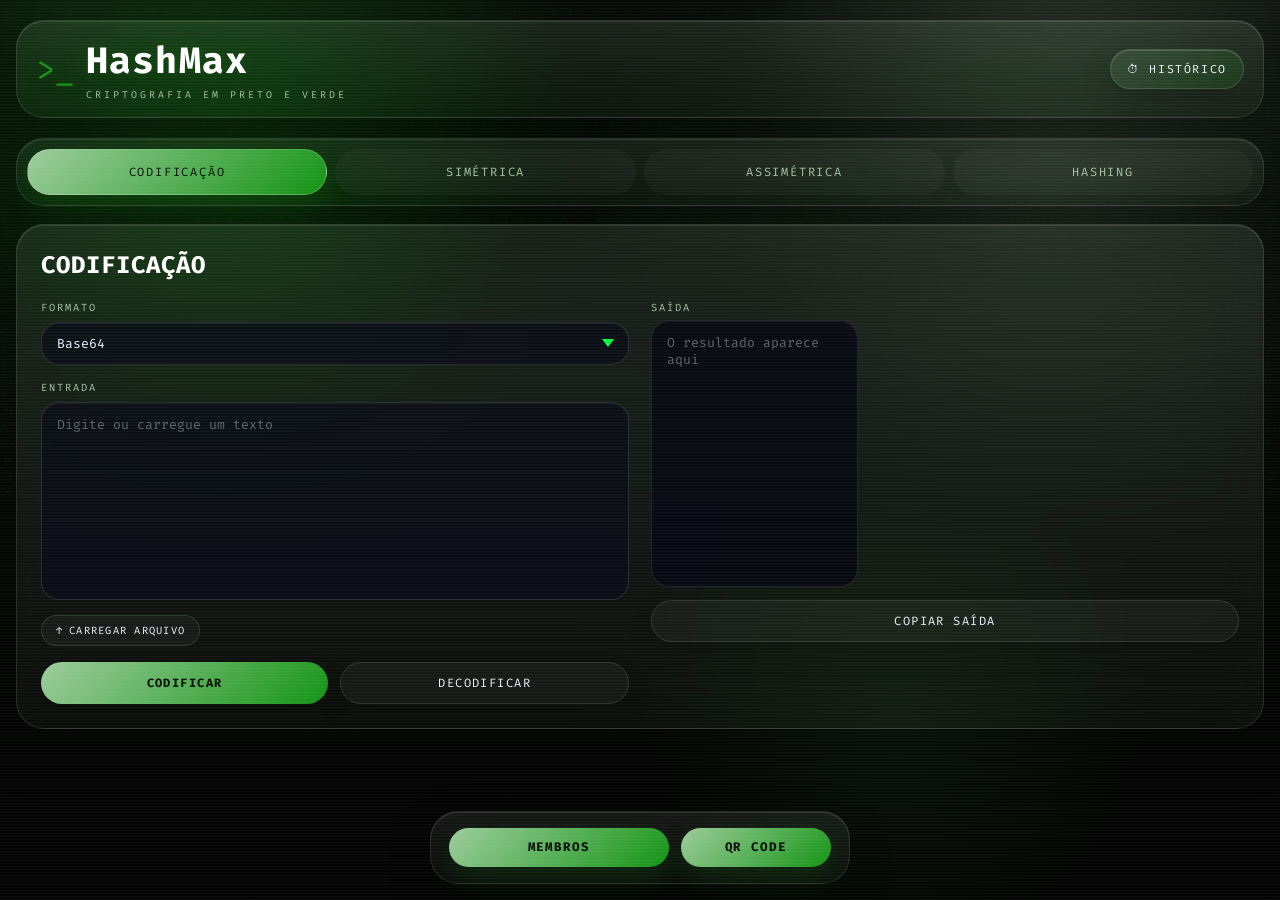
==== index.html @ e7ed5141 "Add index.html for GitHub Pages" ====
<!DOCTYPE html>
<html lang="pt-BR">
<head>
<meta charset="UTF-8">
<meta name="viewport" content="width=device-width, initial-scale=1.0">
<title>HashMax — Sistema de Criptografia</title>
<link rel="preconnect" href="https://fonts.googleapis.com">
<link href="https://fonts.googleapis.com/css2?family=Fira+Code:wght@300;400;500;600;700&family=Share+Tech+Mono&display=swap" rel="stylesheet">
<link rel="stylesheet" href="style.css">
<script src="https://cdnjs.cloudflare.com/ajax/libs/crypto-js/4.2.0/crypto-js.min.js"></script>
<script src="https://cdnjs.cloudflare.com/ajax/libs/jsencrypt/3.3.2/jsencrypt.min.js"></script>
<link rel="shortcut icon" href="/public/favicon_io/favicon.ico" type="image/x-icon">
</head>
<body>

<canvas id="matrix-bg"></canvas>

<div id="app">
  <!-- Header -->
  <header>
    <div class="logo">
      <span class="logo-icon">&gt;_</span>
      <div>
        <h1>Hash<span>Max</span></h1>
        <div class="tagline">CRIPTOGRAFIA EM PRETO E VERDE</div>
      </div>
    </div>
    <button class="history-btn" onclick="openHistory()">
      ⏱ HISTÓRICO
    </button>
  </header>

  <!-- Tabs -->
  <div class="tabs">
    <button class="tab active" onclick="switchTab('encoding',this)">Codificação</button>
    <button class="tab" onclick="switchTab('symmetric',this)">Simétrica</button>
    <button class="tab" onclick="switchTab('asymmetric',this)">Assimétrica</button>
    <button class="tab" onclick="switchTab('hash',this)">Hashing</button>
  </div>

  <!-- ENCODING -->
  <div id="panel-encoding" class="panel active">
    <div class="panel-title">CODIFICAÇÃO</div>
    <div class="grid-2">
      <div>
        <div class="field">
          <label class="lbl">Formato</label>
          <select id="enc-algo">
            <option value="base64">Base64</option>
            <option value="hex">Hex</option>
            <option value="binary">Binário</option>
            <option value="url">URL</option>
            <option value="morse">Morse</option>
          </select>
        </div>
        <div class="field">
          <label class="lbl">Entrada</label>
          <textarea id="enc-input" rows="10" placeholder="Digite ou carregue um texto"></textarea>
          <div class="upload-area">
            <input type="file" id="enc-file" class="hidden-input" accept=".txt,.json,.xml,.csv" onchange="loadFile('enc-input','enc-file','enc-filename')">
            <button class="upload-btn" onclick="document.getElementById('enc-file').click()">
              ↑ <span id="enc-filename">Carregar arquivo</span>
            </button>
          </div>
        </div>
        <div class="btn-row">
          <button class="btn btn-primary" onclick="encode()">Codificar</button>
          <button class="btn btn-outline" onclick="decode()">Decodificar</button>
        </div>
      </div>
      <div>
        <div class="output-label">Saída</div>
        <textarea id="enc-output" class="out" rows="14" readonly placeholder="O resultado aparece aqui"></textarea>
        <div class="btn-row spaced-row">
          <button class="btn btn-outline" onclick="copyResult('enc-output')">Copiar saída</button>
        </div>
      </div>
    </div>
  </div>

  <!-- SYMMETRIC -->
  <div id="panel-symmetric" class="panel">
    <div class="panel-title">SIMÉTRICA</div>
    <div class="grid-2">
      <div>
        <div class="field">
          <label class="lbl">Algoritmo</label>
          <select id="sym-algo">
            <option value="AES">AES-256</option>
            <option value="AES128">AES-128</option>
            <option value="DES">DES</option>
            <option value="TripleDES">3DES</option>
            <option value="Rabbit">Rabbit</option>
            <option value="RC4">RC4</option>
          </select>
        </div>
        <div class="field">
          <label class="lbl">Entrada</label>
          <textarea id="sym-input" rows="8" placeholder="Digite ou carregue um texto"></textarea>
          <div class="upload-area">
            <input type="file" id="sym-file" class="hidden-input" accept=".txt,.json,.xml,.csv" onchange="loadFile('sym-input','sym-file','sym-filename')">
            <button class="upload-btn" onclick="document.getElementById('sym-file').click()">
              ↑ <span id="sym-filename">Carregar arquivo</span>
            </button>
          </div>
        </div>
        <div class="field">
          <label class="lbl">Chave</label>
          <div class="key-row">
            <input type="text" id="sym-key" placeholder="Digite ou gere uma chave">
            <button class="btn-icon" onclick="genSymKey()" title="Gerar chave aleatória">⚙</button>
          </div>
        </div>
        <div class="btn-row">
          <button class="btn btn-primary" onclick="symProcess(true)">Criptografar</button>
          <button class="btn btn-outline" onclick="symProcess(false)">Descriptografar</button>
        </div>
      </div>
      <div>
        <div class="output-label">Saída</div>
        <textarea id="sym-output" class="out" rows="14" readonly placeholder="O resultado aparece aqui"></textarea>
        <div class="btn-row spaced-row">
          <button class="btn btn-outline" onclick="copyResult('sym-output')">Copiar saída</button>
        </div>
      </div>
    </div>
  </div>

  <!-- ASYMMETRIC -->
  <div id="panel-asymmetric" class="panel">
    <div class="panel-title">ASSIMÉTRICA RSA</div>
    <div class="grid-2">
      <div>
        <div class="field">
          <label class="lbl">Entrada</label>
          <textarea id="asym-input" rows="5" placeholder="Digite o texto"></textarea>
        </div>
        <div class="field">
            <div class="field-header">
            <label class="lbl">Chave Pública</label>
              <button class="btn btn-outline btn-compact" onclick="copyResult('asym-pubkey')">⎘ Copiar</button>
          </div>
          <textarea id="asym-pubkey" rows="4" placeholder="Cole ou gere a chave pública"></textarea>
        </div>
        <div class="field">
            <div class="field-header">
            <label class="lbl">Chave Privada</label>
              <button class="btn btn-outline btn-compact" onclick="copyResult('asym-privkey')">⎘ Copiar</button>
          </div>
          <textarea id="asym-privkey" rows="4" placeholder="Cole ou gere a chave privada"></textarea>
        </div>
          <button class="btn btn-outline btn-block spaced-bottom" id="keygen-btn" onclick="genKeyPair()">
          Gerar chaves
        </button>
        <div class="btn-row">
          <button class="btn btn-primary" onclick="asymProcess(true)">Criptografar</button>
          <button class="btn btn-outline" onclick="asymProcess(false)">Descriptografar</button>
        </div>
      </div>
      <div>
        <div class="output-label">Saída</div>
        <textarea id="asym-output" class="out" rows="20" readonly placeholder="O resultado aparece aqui"></textarea>
        <div class="btn-row spaced-row">
          <button class="btn btn-outline" onclick="copyResult('asym-output')">Copiar saída</button>
        </div>
      </div>
    </div>
  </div>

  <!-- HASHING -->
  <div id="panel-hash" class="panel">
    <div class="panel-title">HASHING</div>
    <div class="grid-2">
      <div>
        <div class="field">
          <label class="lbl">Algoritmo</label>
          <select id="hash-algo">
            <option value="SHA256">SHA-256</option>
            <option value="SHA512">SHA-512</option>
            <option value="SHA1">SHA-1</option>
            <option value="MD5">MD5</option>
            <option value="SHA3">SHA-3</option>
            <option value="RIPEMD160">RIPEMD-160</option>
          </select>
        </div>
        <div class="field">
          <label class="lbl">Entrada</label>
          <textarea id="hash-input" rows="10" placeholder="Digite ou carregue um texto"></textarea>
          <div class="upload-area">
            <input type="file" id="hash-file" class="hidden-input" accept=".txt,.json,.xml,.csv" onchange="loadFile('hash-input','hash-file','hash-filename')">
            <button class="upload-btn" onclick="document.getElementById('hash-file').click()">
              ↑ <span id="hash-filename">Carregar arquivo</span>
            </button>
          </div>
        </div>
        <button class="btn btn-primary btn-block" onclick="genHash()">Gerar hash</button>
      </div>
      <div>
        <div class="output-label">Saída</div>
        <textarea id="hash-output" class="out" rows="12" readonly placeholder="O hash aparece aqui"></textarea>
        <div class="field spaced-top">
          <label class="lbl">Verificar hash</label>
          <div class="inline-row">
            <input type="text" id="hash-verify" placeholder="Cole o hash para verificar">
            <button class="btn btn-outline btn-nowrap" onclick="verifyHash()">Verificar</button>
          </div>
        </div>
        <div class="btn-row">
          <button class="btn btn-outline" onclick="copyResult('hash-output')">Copiar hash</button>
        </div>
      </div>
    </div>
  </div>

  <footer class="site-footer">
    <div class="footer-actions">
      <button class="footer-brand-btn" onclick="openMembersModal()">Membros</button>
      <button class="footer-brand-btn footer-qr-btn" onclick="openQrModal()">QR CODE</button>
    </div>
  </footer>

</div>

<!-- Members Modal -->
<div id="members-modal" class="members-modal" aria-hidden="true" onclick="closeMembersModal(event)">
  <div class="members-modal-dialog" role="dialog" aria-modal="true" aria-labelledby="members-modal-title">
    <div class="members-header">
      <div>
        <p class="members-kicker">EQUIPE</p>
        <h2 id="members-modal-title">Membros</h2>
        <p class="members-subtitle">Exemplos de membros definidos no código. Depois você pode trocar os nomes e fotos direto aqui no arquivo.</p>
      </div>
    </div>

    <div class="members-list-wrap">
      <div class="members-list" id="members-list"></div>
    </div>
  </div>
</div>

<!-- QR Modal -->
<div id="qr-modal" class="members-modal" aria-hidden="true" onclick="closeQrModal(event)">
  <div class="members-modal-dialog qr-modal-dialog" role="dialog" aria-modal="true" aria-labelledby="qr-modal-title">
    <div class="members-header">
      <div>
        <p class="members-kicker">REPOSITÓRIO</p>
        <h2 id="qr-modal-title">QR Code</h2>
        <p class="members-subtitle">Escaneie o código para abrir o repositório do HashMax no GitHub.</p>
      </div>
      <button class="btn btn-outline btn-block members-top-btn" onclick="closeQrModal()">Fechar</button>
    </div>

    <div class="qr-card">
      <img
        class="qr-image"
        src="https://api.qrserver.com/v1/create-qr-code/?size=320x320&data=https%3A%2F%2Fgithub.com%2Fjotavedreis%2Fcriptografia-HASHMAX"
        alt="QR Code do repositório GitHub do HashMax"
      >
      <a class="qr-link" href="https://github.com/jotavedreis/criptografia-HASHMAX" target="_blank" rel="noopener noreferrer">
        https://github.com/jotavedreis/criptografia-HASHMAX
      </a>
    </div>
  </div>
</div>

<!-- History Drawer -->
<div id="history-overlay" onclick="closeHistoryOverlay(event)">
  <div id="history-drawer">
    <div class="drawer-header">
      <span class="drawer-title">Histórico</span>
      <button class="drawer-close" onclick="closeHistory()">✕</button>
    </div>
    <div class="drawer-body" id="history-body">
      <div class="history-empty">Ainda não há operações</div>
    </div>
    <div class="history-footer">
      <button class="btn btn-danger btn-block" onclick="clearHistory()">Limpar histórico</button>
    </div>
  </div>
</div>

<div id="loading-overlay" aria-hidden="true">
  <div class="loading-card" role="status" aria-live="polite">
    <div class="loading-spinner" aria-hidden="true"></div>
    <div class="loading-text">Processando...</div>
  </div>
</div>

<div id="toast-container"></div>

<script src="script.js" defer></script>
</body>
</html>
---- style.css ----
*,*::before,*::after{box-sizing:border-box;margin:0;padding:0}
:root{
  --green:#149414;--green-strong:#0e6b0e;--green-soft:#649568;--green-pale:#9ccc9c;--green-deep:#2b5329;
  --green-dim:rgba(20,148,20,.14);--green-border:rgba(156,204,156,.18);--green-glow:0 0 22px rgba(20,148,20,.22);
  --bg:#050705;--surface:rgba(8,12,8,.78);--surface-strong:rgba(6,10,6,.9);
  --text:#edf8ed;--muted:#a7c2a7;--danger:#ff6b6b;--font:'Fira Code','Share Tech Mono',monospace;
  --radius-lg:28px;--radius-md:22px;--radius-pill:999px;
}
html{scroll-behavior:smooth}
html,body{min-height:100%;background:
  radial-gradient(circle at 18% 18%, rgba(20,148,20,.16), transparent 28%),
  radial-gradient(circle at 82% 20%, rgba(156,204,156,.12), transparent 26%),
  radial-gradient(circle at 70% 78%, rgba(43,83,41,.18), transparent 22%),
  linear-gradient(180deg,#050705 0%,#070907 42%,#030403 100%);
  color:var(--text);font-family:var(--font);overflow-x:hidden}

body{position:relative}

body::before{content:'';position:fixed;inset:-18% -10% auto -10%;height:50vh;pointer-events:none;z-index:0;
  background:radial-gradient(circle at 20% 40%, rgba(20,148,20,.18), transparent 34%),
  radial-gradient(circle at 78% 22%, rgba(156,204,156,.16), transparent 28%),
  radial-gradient(circle at 56% 78%, rgba(43,83,41,.18), transparent 26%);
  filter:blur(32px);opacity:.9}

body::after{content:'';position:fixed;inset:0;pointer-events:none;z-index:9999;
  background:linear-gradient(to bottom,rgba(255,255,255,.02),rgba(255,255,255,0) 12%),
  repeating-linear-gradient(0deg,rgba(255,255,255,.04) 0,rgba(255,255,255,.04) 1px,transparent 1px,transparent 3px)}

#matrix-bg{position:fixed;inset:0;z-index:0;opacity:.045;pointer-events:none;mix-blend-mode:screen}

#app{position:relative;z-index:1;min-height:100vh;width:min(1400px,calc(100vw - 2rem));margin:0 auto;padding:1.25rem 0 7rem}

#app.is-loading{filter:blur(3px);pointer-events:none;user-select:none}

header{display:flex;align-items:center;justify-content:space-between;margin-bottom:1.25rem;padding:1rem 1.2rem;
  border:1px solid rgba(255,255,255,.11);border-radius:var(--radius-lg);background:linear-gradient(180deg,rgba(255,255,255,.09),rgba(255,255,255,.04));
  backdrop-filter:blur(28px) saturate(170%);-webkit-backdrop-filter:blur(28px) saturate(170%);
  box-shadow:0 20px 60px rgba(0,0,0,.28), inset 0 1px 0 rgba(255,255,255,.12)}
.logo{display:flex;align-items:center;gap:.75rem}
.logo-icon{font-size:2rem;color:var(--green);text-shadow:var(--green-glow)}
.logo h1{font-size:2.3rem;font-weight:700;color:#fff;letter-spacing:.03em;text-shadow:0 0 18px rgba(20,148,20,.18)}
.logo h1 span{color:#fff}
.tagline{font-size:.62rem;color:var(--muted);letter-spacing:.3em;margin-top:.2rem}
.history-btn{background:linear-gradient(135deg,rgba(156,204,156,.14),rgba(20,148,20,.18));
  border:1px solid rgba(255,255,255,.12);color:#f6f8ff;padding:.7rem 1rem;cursor:pointer;font-family:var(--font);
  font-size:.72rem;letter-spacing:.14em;display:flex;align-items:center;gap:.5rem;transition:transform .18s ease,box-shadow .18s ease,border-color .18s ease;
  border-radius:var(--radius-pill);box-shadow:0 12px 30px rgba(0,0,0,.18), inset 0 1px 0 rgba(255,255,255,.16)}
.history-btn:hover{transform:translateY(-1px);border-color:rgba(255,255,255,.2);box-shadow:0 16px 34px rgba(0,0,0,.24),0 0 0 1px rgba(156,204,156,.18)}

.logo-top{display:flex;align-items:center;gap:.75rem}
.hidden-input{display:none}
.spaced-row{margin-top:.75rem}
.spaced-top{margin-top:1rem}
.spaced-bottom{margin-bottom:.75rem}
.field-header{display:flex;justify-content:space-between;align-items:center;gap:.75rem}
.inline-row{display:flex;gap:.5rem}
.btn-block{width:100%;justify-content:center}
.btn-compact{font-size:.6rem;padding:.3rem .6rem}
.btn-nowrap{white-space:nowrap}

.tabs{display:grid;grid-template-columns:repeat(4,1fr);gap:.5rem;padding:.6rem;border:1px solid rgba(255,255,255,.11);
  background:linear-gradient(180deg,rgba(255,255,255,.08),rgba(255,255,255,.03));backdrop-filter:blur(24px) saturate(160%);
  -webkit-backdrop-filter:blur(24px) saturate(160%);border-radius:var(--radius-lg);margin-bottom:1.15rem;
  box-shadow:0 16px 48px rgba(0,0,0,.18), inset 0 1px 0 rgba(255,255,255,.1)}
.tab{background:transparent;border:none;color:var(--muted);font-family:var(--font);
  font-size:.75rem;padding:.88rem .5rem;cursor:pointer;letter-spacing:.15em;
  border-radius:var(--radius-pill);transition:all .18s ease,text-shadow .18s ease;text-transform:uppercase;
  border:1px solid transparent;background:rgba(255,255,255,.03)}
.tab:hover{color:#fff;background:rgba(255,255,255,.08);text-shadow:0 0 12px rgba(156,204,156,.18)}
.tab.active{color:#081108;border-color:rgba(255,255,255,.18);
  background:linear-gradient(135deg,var(--green-pale),var(--green));box-shadow:0 12px 28px rgba(20,148,20,.18)}

.panel{display:none;border:1px solid rgba(255,255,255,.11);background:linear-gradient(180deg,rgba(255,255,255,.09),rgba(255,255,255,.04));
  backdrop-filter:blur(28px) saturate(170%);-webkit-backdrop-filter:blur(28px) saturate(170%);
  padding:1.5rem;border-radius:var(--radius-lg);box-shadow:0 18px 58px rgba(0,0,0,.22), inset 0 1px 0 rgba(255,255,255,.12);
  animation:panelIn .24s ease}
.panel.active{display:block}
.panel-title{font-size:1.5rem;font-weight:700;color:#fff;letter-spacing:.04em;margin-bottom:1.25rem}

.grid-2{display:grid;grid-template-columns:1fr 1fr;gap:1.35rem}
@media(max-width:768px){.grid-2{grid-template-columns:1fr}}

.field{display:flex;flex-direction:column;gap:.5rem;margin-bottom:1rem}
label.lbl{font-size:.65rem;color:var(--muted);letter-spacing:.2em;text-transform:uppercase}
textarea,input[type=text]{
  font-family:var(--font);background:rgba(10,12,24,.72);border:1px solid rgba(255,255,255,.12);
  color:#eef3ff;padding:.82rem .95rem;resize:none;outline:none;font-size:.82rem;
  transition:border-color .15s ease,box-shadow .15s ease,transform .15s ease,border-radius .15s ease;
  border-radius:18px;box-shadow:inset 0 1px 0 rgba(255,255,255,.05)}
textarea:focus,input[type=text]:focus{border-color:rgba(156,204,156,.45);box-shadow:0 0 0 4px rgba(20,148,20,.1),0 16px 30px rgba(0,0,0,.2)}
textarea::placeholder,input::placeholder{color:rgba(238,243,255,.38)}
select{font-family:var(--font);background:rgba(10,12,24,.72);border:1px solid rgba(255,255,255,.12);
  color:#eef3ff;padding:.75rem .95rem;outline:none;font-size:.82rem;width:100%;cursor:pointer;
  appearance:none;background-image:url("data:image/svg+xml,%3Csvg xmlns='http://www.w3.org/2000/svg' width='12' height='8'%3E%3Cpath d='M0 0l6 8 6-8z' fill='%2300ff41'/%3E%3C/svg%3E");
  background-repeat:no-repeat;background-position:right .9rem center;border-radius:18px;box-shadow:inset 0 1px 0 rgba(255,255,255,.05)}
select:focus{border-color:rgba(156,204,156,.45)}
select option{background:#0a0a0f;color:#eef3ff}

.btn{font-family:var(--font);font-size:.75rem;letter-spacing:.12em;text-transform:uppercase;
  padding:.76rem 1rem;cursor:pointer;border:none;display:inline-flex;align-items:center;
  gap:.5rem;transition:transform .15s ease,box-shadow .15s ease,background .15s ease,opacity .15s ease;
  border-radius:var(--radius-pill);box-shadow:0 12px 26px rgba(0,0,0,.16)}
.btn:hover{transform:translateY(-1px)}
.btn:active{transform:translateY(0)}
.btn-primary{background:linear-gradient(135deg,var(--green-pale),var(--green));color:#051006;font-weight:800}
.btn-primary:hover{box-shadow:0 18px 36px rgba(20,148,20,.22)}
.btn-outline{background:rgba(255,255,255,.04);border:1px solid rgba(255,255,255,.12);color:#eef3ff}
.btn-outline:hover{background:rgba(255,255,255,.08);border-color:rgba(255,255,255,.18)}
.btn-danger{background:linear-gradient(135deg,#ff7a7a,#ff5a7a);color:#160a0a;font-weight:800}
.btn-danger:hover{box-shadow:0 18px 36px rgba(255,90,122,.18)}
.btn-row{display:flex;gap:.75rem;margin-top:.5rem}
.btn-row .btn{flex:1;justify-content:center}
.btn:disabled{opacity:.4;cursor:not-allowed;transform:none}

.key-row{display:flex;gap:.5rem;align-items:center}
.key-row input{flex:1}
.btn-icon{padding:.65rem;border:1px solid rgba(255,255,255,.12);background:rgba(255,255,255,.05);
  color:#eef3ff;cursor:pointer;font-family:var(--font);font-size:1rem;transition:all .15s;border-radius:18px}
.btn-icon:hover{background:rgba(255,255,255,.1)}

.output-label{font-size:.65rem;color:var(--muted);letter-spacing:.2em;text-transform:uppercase;margin-bottom:.4rem}
textarea.out{color:var(--text);background:rgba(8,10,20,.88);border-color:rgba(255,255,255,.1)}

#toast-container{position:fixed;bottom:1.5rem;right:1.5rem;z-index:10000;display:flex;flex-direction:column;gap:.5rem}
.toast{padding:.65rem 1rem;font-family:var(--font);font-size:.75rem;letter-spacing:.08em;
  border-left:3px solid;animation:slideIn .2s ease;max-width:280px;border-radius:18px;
  backdrop-filter:blur(20px) saturate(160%);-webkit-backdrop-filter:blur(20px) saturate(160%);
  box-shadow:0 10px 28px rgba(0,0,0,.22)}
.toast.success{background:rgba(20,148,20,.14);border-color:var(--green);color:#edf8ed}
.toast.error{background:rgba(255,107,107,.14);border-color:var(--danger);color:#fff}
@keyframes slideIn{from{transform:translateX(100%);opacity:0}to{transform:translateX(0);opacity:1}}

#loading-overlay{position:fixed;inset:0;z-index:9998;display:none;align-items:center;justify-content:center;
  background:rgba(5,7,5,.4);backdrop-filter:blur(16px) saturate(150%);-webkit-backdrop-filter:blur(16px) saturate(150%)}
#loading-overlay.open{display:flex}
.loading-card{min-width:min(320px,calc(100vw - 3rem));display:flex;flex-direction:column;align-items:center;
  gap:1rem;padding:1.5rem 2rem;border:1px solid rgba(255,255,255,.14);border-radius:28px;
  background:linear-gradient(180deg,rgba(255,255,255,.12),rgba(255,255,255,.04));
  box-shadow:0 20px 60px rgba(0,0,0,.22), inset 0 1px 0 rgba(255,255,255,.1)}
.loading-spinner{width:44px;height:44px;border-radius:50%;border:4px solid rgba(0,255,65,.18);
  border-top-color:var(--green-pale);border-right-color:var(--green);animation:spin .8s linear infinite;box-shadow:0 0 18px rgba(20,148,20,.12)}
.loading-text{color:#eef3ff;font-size:.75rem;letter-spacing:.18em;text-transform:uppercase;text-align:center}

#history-overlay{position:fixed;inset:0;background:rgba(3,4,12,.55);z-index:1000;display:none;
  backdrop-filter:blur(10px) saturate(140%);-webkit-backdrop-filter:blur(10px) saturate(140%)}
#history-overlay.open{display:block}
#history-drawer{position:fixed;top:0;right:0;height:100%;width:min(420px,100%);
  background:linear-gradient(180deg,rgba(14,16,30,.92),rgba(8,9,18,.96));border-left:1px solid rgba(255,255,255,.12);z-index:1001;
  transform:translateX(100%);transition:transform .25s ease;display:flex;flex-direction:column;
  box-shadow:-20px 0 70px rgba(0,0,0,.24)}
#history-overlay.open #history-drawer{transform:translateX(0)}
.drawer-header{padding:1.25rem 1.5rem;border-bottom:1px solid var(--green-border);
  display:flex;align-items:center;justify-content:space-between}
.drawer-title{color:#eef3ff;font-size:.9rem;letter-spacing:.2em;text-transform:uppercase}
.drawer-close{background:transparent;border:none;color:var(--muted);cursor:pointer;font-size:1.2rem;font-family:var(--font)}
.drawer-close:hover{color:#fff}
.drawer-body{flex:1;overflow-y:auto;padding:1.25rem 1.5rem}
.history-empty{text-align:center;color:var(--muted);font-size:.8rem;padding:3rem 0}
.history-footer{padding:1rem 1.5rem;border-top:1px solid var(--green-border)}
.h-item{border:1px solid var(--green-border);padding:.85rem;margin-bottom:.75rem;
  background:rgba(255,255,255,.04);transition:border-color .15s,transform .15s ease; border-radius:22px;animation:itemPop .2s ease}
.h-item:hover{border-color:rgba(255,255,255,.2);transform:translateY(-1px)}
.h-item-top{display:flex;justify-content:space-between;align-items:flex-start;margin-bottom:.4rem}
.h-op{color:#edf8ed;font-size:.7rem;letter-spacing:.15em;text-transform:uppercase}
.h-algo{color:var(--muted);font-size:.65rem;margin-top:.15rem}
.h-result{color:var(--text);font-size:.7rem;word-break:break-all;display:-webkit-box;
  -webkit-line-clamp:2;line-clamp:2;-webkit-box-orient:vertical;overflow:hidden;margin:.4rem 0}
.h-time{color:var(--muted);font-size:.65rem}
.h-copy{background:transparent;border:none;color:#dffef0;cursor:pointer;padding:.2rem;font-size:.9rem}
.h-copy:hover{color:#fff}

.upload-area{margin-top:.4rem}
.upload-btn{background:transparent;border:1px solid var(--green-border);color:var(--green);
  font-family:var(--font);font-size:.65rem;letter-spacing:.12em;text-transform:uppercase;
  padding:.5rem .85rem;cursor:pointer;display:inline-flex;align-items:center;gap:.4rem;transition:all .15s;
  border-radius:var(--radius-pill);background:rgba(255,255,255,.04);color:#eef3ff}
.upload-btn:hover{background:rgba(255,255,255,.08)}

.members-section{margin-top:1.25rem;padding:1.5rem;border:1px solid rgba(255,255,255,.11);
  border-radius:var(--radius-lg);background:linear-gradient(180deg,rgba(255,255,255,.08),rgba(255,255,255,.03));
  backdrop-filter:blur(28px) saturate(170%);-webkit-backdrop-filter:blur(28px) saturate(170%);
  box-shadow:0 18px 58px rgba(0,0,0,.22), inset 0 1px 0 rgba(255,255,255,.12)}
.members-header{display:flex;align-items:flex-end;justify-content:space-between;gap:1rem;margin-bottom:1.25rem}
.members-kicker{font-size:.63rem;letter-spacing:.34em;text-transform:uppercase;color:var(--muted);margin-bottom:.5rem}
.members-header h2{font-size:1.5rem;color:#fff;letter-spacing:.04em;margin-bottom:.35rem}
.members-subtitle{color:var(--muted);font-size:.88rem;line-height:1.5;max-width:58ch}
.members-list-wrap{min-height:100%}
.members-list{display:grid;grid-template-columns:repeat(auto-fit,minmax(240px,1fr));gap:1rem}
.members-empty{border:1px dashed rgba(255,255,255,.16);border-radius:22px;padding:2rem;text-align:center;color:var(--muted);
  background:rgba(255,255,255,.03)}
.member-card{display:flex;flex-direction:column;align-items:center;gap:.95rem;padding:1.15rem;border:1px solid rgba(255,255,255,.11);
  border-radius:22px;background:linear-gradient(180deg,rgba(255,255,255,.08),rgba(255,255,255,.04));
  box-shadow:0 12px 30px rgba(0,0,0,.16), inset 0 1px 0 rgba(255,255,255,.06);transition:transform .18s ease,border-color .18s ease}
.member-card:hover{transform:translateY(-2px);border-color:rgba(156,204,156,.28)}
.member-photo{width:104px;height:104px;object-fit:cover;border-radius:999px;border:3px solid transparent;
  background:linear-gradient(#0e1110,#0e1110) padding-box,linear-gradient(135deg,var(--green-pale),var(--green),#40d6a0) border-box;
  box-shadow:0 0 0 1px rgba(255,255,255,.08),0 16px 34px rgba(0,0,0,.24)}
.member-role{padding:.34rem .7rem;border-radius:999px;background:rgba(20,148,20,.12);color:var(--green-pale);
  font-size:.62rem;letter-spacing:.12em;text-transform:uppercase;border:1px solid rgba(156,204,156,.12)}
.member-name{font-size:1rem;font-weight:700;color:#fff;letter-spacing:.02em;text-align:center}
.member-desc{color:var(--muted);font-size:.76rem;line-height:1.5;text-align:center}
.member-actions{display:flex;gap:.5rem;margin-top:.5rem;align-items:center;justify-content:center}
.github-btn{display:inline-flex;align-items:center;justify-content:center;width:40px;height:40px;border-radius:10px;background:rgba(255,255,255,.02);border:1px solid rgba(156,204,156,.08);color:var(--green-pale);text-decoration:none;transition:transform .12s ease,box-shadow .12s ease}
.github-btn:hover{transform:translateY(-3px);box-shadow:var(--green-glow);background:linear-gradient(180deg,rgba(156,204,156,.06),rgba(20,148,20,.04))}
.github-btn svg{display:block}
.member-remove{font-size:.65rem;padding:.45rem .8rem}

.site-footer{position:fixed;left:50%;bottom:1rem;transform:translateX(-50%);z-index:1001;
  padding:1rem 1.2rem;display:flex;align-items:center;justify-content:center;gap:1rem;width:min(420px,calc(100vw - 2rem));
  border:1px solid rgba(255,255,255,.11);border-radius:var(--radius-lg);background:linear-gradient(180deg,rgba(255,255,255,.08),rgba(255,255,255,.03));
  backdrop-filter:blur(24px) saturate(160%);-webkit-backdrop-filter:blur(24px) saturate(160%);
  box-shadow:0 16px 48px rgba(0,0,0,.18), inset 0 1px 0 rgba(255,255,255,.1)}
.footer-actions{display:flex;align-items:center;justify-content:center;gap:.75rem;width:100%}
.footer-brand-btn{padding:.72rem 1rem;border:none;border-radius:var(--radius-pill);cursor:pointer;font-family:var(--font);
  font-size:.78rem;letter-spacing:.16em;text-transform:uppercase;color:#051006;font-weight:800;min-width:220px;
  background:linear-gradient(135deg,var(--green-pale),var(--green));box-shadow:0 12px 28px rgba(20,148,20,.18)}
.footer-brand-btn:hover{box-shadow:0 18px 36px rgba(20,148,20,.24)}
.footer-qr-btn{min-width:150px}

.members-modal{position:fixed;inset:0;z-index:1002;display:none;align-items:center;justify-content:center;
  padding:1rem;background:rgba(3,4,8,.58);backdrop-filter:blur(14px) saturate(150%);-webkit-backdrop-filter:blur(14px) saturate(150%)}
.members-modal.open{display:flex}
.members-modal-dialog{width:min(1120px,calc(100vw - 2rem));max-height:min(88vh,920px);overflow:auto;
  padding:1.5rem;border:1px solid rgba(255,255,255,.11);border-radius:32px;
  background:linear-gradient(180deg,rgba(255,255,255,.1),rgba(255,255,255,.04));
  backdrop-filter:blur(30px) saturate(170%);-webkit-backdrop-filter:blur(30px) saturate(170%);
  box-shadow:0 24px 80px rgba(0,0,0,.35), inset 0 1px 0 rgba(255,255,255,.12);animation:panelIn .22s ease}
.members-modal .members-header{margin-bottom:1rem}

.qr-modal-dialog{width:min(680px,calc(100vw - 2rem))}
.qr-card{display:flex;flex-direction:column;align-items:center;gap:1rem;padding:1.25rem;border:1px solid rgba(255,255,255,.11);
  border-radius:28px;background:rgba(255,255,255,.04);box-shadow:0 12px 30px rgba(0,0,0,.16), inset 0 1px 0 rgba(255,255,255,.06)}
.qr-image{width:min(320px,100%);aspect-ratio:1/1;object-fit:contain;padding:.75rem;border-radius:22px;background:#fff}
.qr-link{color:var(--green-pale);font-size:.82rem;letter-spacing:.03em;word-break:break-all;text-align:center}
.qr-link:hover{color:#fff}

::-webkit-scrollbar{width:6px;height:6px}
::-webkit-scrollbar-track{background:#0a0b16}
::-webkit-scrollbar-thumb{background:linear-gradient(180deg,rgba(156,204,156,.45),rgba(20,148,20,.45));border-radius:999px}
::-webkit-scrollbar-thumb:hover{background:linear-gradient(180deg,rgba(156,204,156,.7),rgba(20,148,20,.65))}

.spinner{display:inline-block;width:12px;height:12px;border:2px solid rgba(0,0,0,.3);
  border-top-color:#000;border-radius:50%;animation:spin .7s linear infinite}
@keyframes spin{to{transform:rotate(360deg)}}

@keyframes panelIn{
  from{opacity:0;transform:translateY(8px) scale(.992)}
  to{opacity:1;transform:translateY(0) scale(1)}
}

@keyframes itemPop{
  from{opacity:0;transform:translateX(10px)}
  to{opacity:1;transform:translateX(0)}
}

@media(max-width:920px){
  #app{width:min(100vw - 1rem, 1400px);padding-top:.75rem}
  header{padding:1rem}
  .members-header{flex-direction:column;align-items:stretch}
  .members-modal-dialog{width:min(100vw - 1rem, 1120px);max-height:92vh;padding:1rem}
  .site-footer{bottom:.75rem;width:min(360px,calc(100vw - 1.5rem))}
}

@media(max-width:640px){
  .tabs{grid-template-columns:1fr 1fr}
  .btn-row{flex-direction:column}
  .history-btn{font-size:.65rem;padding:.65rem .85rem}
  .logo h1{font-size:1.9rem}
  .panel{padding:1.1rem}
  .site-footer{padding:.9rem 1rem;bottom:.65rem;width:min(320px,calc(100vw - 1.2rem))}
  .footer-actions{gap:.5rem}
  .footer-brand-btn{min-width:0;flex:1}
  .footer-qr-btn{min-width:0}
}
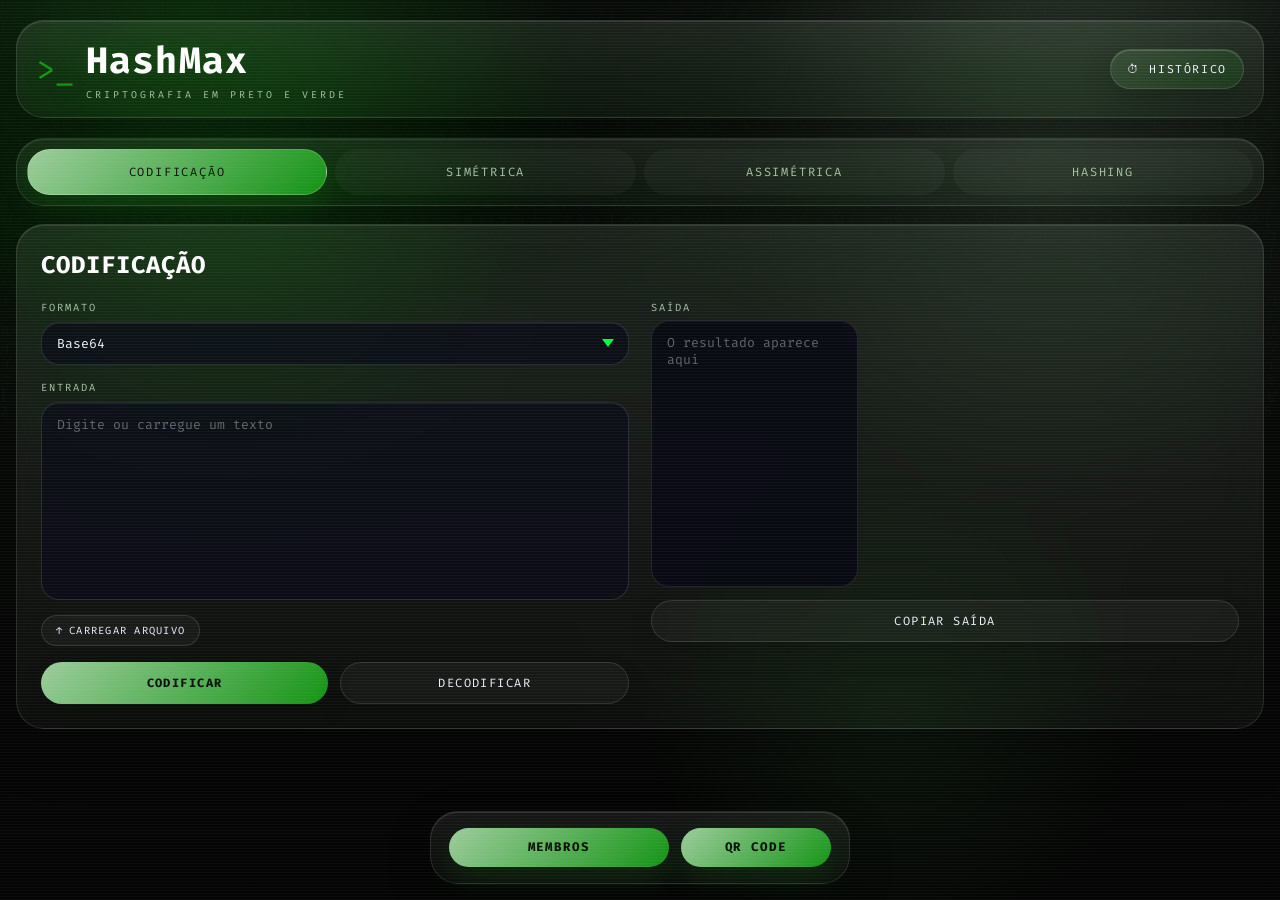
==== commit a39dcc2b: "Update index.html" ====
--- a/index.html
+++ b/index.html
@@ -9,7 +9,7 @@
 <link rel="stylesheet" href="style.css">
 <script src="https://cdnjs.cloudflare.com/ajax/libs/crypto-js/4.2.0/crypto-js.min.js"></script>
 <script src="https://cdnjs.cloudflare.com/ajax/libs/jsencrypt/3.3.2/jsencrypt.min.js"></script>
-<link rel="shortcut icon" href="/public/favicon_io/favicon.ico" type="image/x-icon">
+<link rel="shortcut icon" href="public/favicon_io/favicon.ico" type="image/x-icon">
 </head>
 <body>
 
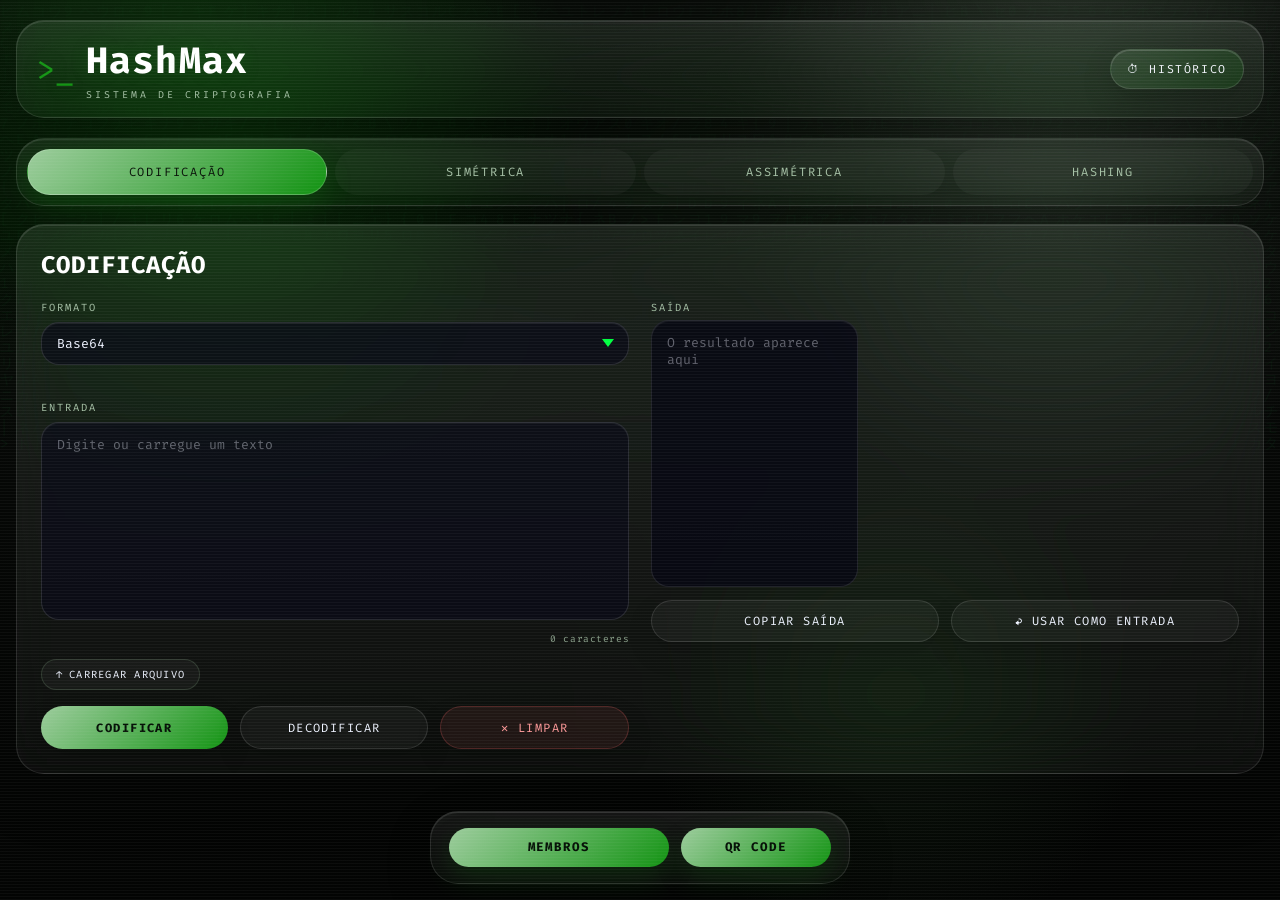
==== commit 9a96f5b6: "alterações willian" ====
--- a/index.html
+++ b/index.html
@@ -22,7 +22,7 @@
       <span class="logo-icon">&gt;_</span>
       <div>
         <h1>Hash<span>Max</span></h1>
-        <div class="tagline">CRIPTOGRAFIA EM PRETO E VERDE</div>
+        <div class="tagline">SISTEMA DE CRIPTOGRAFIA</div>
       </div>
     </div>
     <button class="history-btn" onclick="openHistory()">
@@ -45,17 +45,19 @@
       <div>
         <div class="field">
           <label class="lbl">Formato</label>
-          <select id="enc-algo">
+          <select id="enc-algo" onchange="updateAlgoInfo('enc-algo','enc-algo-info')">
             <option value="base64">Base64</option>
             <option value="hex">Hex</option>
             <option value="binary">Binário</option>
             <option value="url">URL</option>
             <option value="morse">Morse</option>
           </select>
-        </div>
-        <div class="field">
-          <label class="lbl">Entrada</label>
-          <textarea id="enc-input" rows="10" placeholder="Digite ou carregue um texto"></textarea>
+          <div class="algo-info" id="enc-algo-info"></div>
+        </div>
+        <div class="field">
+          <label class="lbl">Entrada</label>
+          <textarea id="enc-input" rows="10" placeholder="Digite ou carregue um texto" oninput="updateCharCounter('enc-input')"></textarea>
+          <div class="char-counter" id="enc-input-counter">0 caracteres</div>
           <div class="upload-area">
             <input type="file" id="enc-file" class="hidden-input" accept=".txt,.json,.xml,.csv" onchange="loadFile('enc-input','enc-file','enc-filename')">
             <button class="upload-btn" onclick="document.getElementById('enc-file').click()">
@@ -66,6 +68,7 @@
         <div class="btn-row">
           <button class="btn btn-primary" onclick="encode()">Codificar</button>
           <button class="btn btn-outline" onclick="decode()">Decodificar</button>
+          <button class="btn btn-outline btn-danger-soft" onclick="clearPanel('encoding')" title="Limpar todos os campos">✕ Limpar</button>
         </div>
       </div>
       <div>
@@ -73,6 +76,7 @@
         <textarea id="enc-output" class="out" rows="14" readonly placeholder="O resultado aparece aqui"></textarea>
         <div class="btn-row spaced-row">
           <button class="btn btn-outline" onclick="copyResult('enc-output')">Copiar saída</button>
+          <button class="btn btn-outline" onclick="useOutputAsInput('enc-output','enc-input')" title="Usar saída como entrada para a próxima operação">↩ Usar como entrada</button>
         </div>
       </div>
     </div>
@@ -136,20 +140,20 @@
           <textarea id="asym-input" rows="5" placeholder="Digite o texto"></textarea>
         </div>
         <div class="field">
-            <div class="field-header">
+          <div class="field-header">
             <label class="lbl">Chave Pública</label>
-              <button class="btn btn-outline btn-compact" onclick="copyResult('asym-pubkey')">⎘ Copiar</button>
+            <button class="btn btn-outline btn-compact" onclick="copyResult('asym-pubkey')">⎘ Copiar</button>
           </div>
           <textarea id="asym-pubkey" rows="4" placeholder="Cole ou gere a chave pública"></textarea>
         </div>
         <div class="field">
-            <div class="field-header">
+          <div class="field-header">
             <label class="lbl">Chave Privada</label>
-              <button class="btn btn-outline btn-compact" onclick="copyResult('asym-privkey')">⎘ Copiar</button>
+            <button class="btn btn-outline btn-compact" onclick="copyResult('asym-privkey')">⎘ Copiar</button>
           </div>
           <textarea id="asym-privkey" rows="4" placeholder="Cole ou gere a chave privada"></textarea>
         </div>
-          <button class="btn btn-outline btn-block spaced-bottom" id="keygen-btn" onclick="genKeyPair()">
+        <button class="btn btn-outline btn-block spaced-bottom" id="keygen-btn" onclick="genKeyPair()">
           Gerar chaves
         </button>
         <div class="btn-row">
@@ -224,14 +228,14 @@
 <!-- Members Modal -->
 <div id="members-modal" class="members-modal" aria-hidden="true" onclick="closeMembersModal(event)">
   <div class="members-modal-dialog" role="dialog" aria-modal="true" aria-labelledby="members-modal-title">
+    <button class="modal-close-x" onclick="closeMembersModal()" aria-label="Fechar">✕</button>
     <div class="members-header">
       <div>
         <p class="members-kicker">EQUIPE</p>
         <h2 id="members-modal-title">Membros</h2>
-        <p class="members-subtitle">Exemplos de membros definidos no código. Depois você pode trocar os nomes e fotos direto aqui no arquivo.</p>
-      </div>
-    </div>
-
+        <p class="members-subtitle">Conheça os integrantes da equipe que desenvolveu o HashMax.</p>
+      </div>
+    </div>
     <div class="members-list-wrap">
       <div class="members-list" id="members-list"></div>
     </div>
@@ -241,6 +245,7 @@
 <!-- QR Modal -->
 <div id="qr-modal" class="members-modal" aria-hidden="true" onclick="closeQrModal(event)">
   <div class="members-modal-dialog qr-modal-dialog" role="dialog" aria-modal="true" aria-labelledby="qr-modal-title">
+    <button class="modal-close-x" onclick="closeQrModal()" aria-label="Fechar">✕</button>
     <div class="members-header">
       <div>
         <p class="members-kicker">REPOSITÓRIO</p>
@@ -249,7 +254,6 @@
       </div>
       <button class="btn btn-outline btn-block members-top-btn" onclick="closeQrModal()">Fechar</button>
     </div>
-
     <div class="qr-card">
       <img
         class="qr-image"
@@ -290,4 +294,4 @@
 
 <script src="script.js" defer></script>
 </body>
-</html>
+</html>
--- a/style.css
+++ b/style.css
@@ -108,6 +108,9 @@
 .btn-outline:hover{background:rgba(255,255,255,.08);border-color:rgba(255,255,255,.18)}
 .btn-danger{background:linear-gradient(135deg,#ff7a7a,#ff5a7a);color:#160a0a;font-weight:800}
 .btn-danger:hover{box-shadow:0 18px 36px rgba(255,90,122,.18)}
+/* Botão de limpar (sua adição) */
+.btn-danger-soft{background:rgba(255,107,107,.08);border:1px solid rgba(255,107,107,.22);color:#ff9a9a}
+.btn-danger-soft:hover{background:rgba(255,107,107,.16);border-color:rgba(255,107,107,.36)}
 .btn-row{display:flex;gap:.75rem;margin-top:.5rem}
 .btn-row .btn{flex:1;justify-content:center}
 .btn:disabled{opacity:.4;cursor:not-allowed;transform:none}
@@ -120,6 +123,13 @@
 
 .output-label{font-size:.65rem;color:var(--muted);letter-spacing:.2em;text-transform:uppercase;margin-bottom:.4rem}
 textarea.out{color:var(--text);background:rgba(8,10,20,.88);border-color:rgba(255,255,255,.1)}
+
+/* Informação do algoritmo selecionado (sua adição) */
+.algo-info{font-size:.62rem;color:var(--green-soft);letter-spacing:.04em;line-height:1.5;
+  min-height:1.2em;padding:.3rem 0;transition:opacity .2s ease}
+
+/* Contador de caracteres (sua adição) */
+.char-counter{font-size:.6rem;color:var(--muted);text-align:right;margin-top:.25rem;letter-spacing:.06em;opacity:.8}
 
 #toast-container{position:fixed;bottom:1.5rem;right:1.5rem;z-index:10000;display:flex;flex-direction:column;gap:.5rem}
 .toast{padding:.65rem 1rem;font-family:var(--font);font-size:.75rem;letter-spacing:.08em;
@@ -220,12 +230,19 @@
 .members-modal{position:fixed;inset:0;z-index:1002;display:none;align-items:center;justify-content:center;
   padding:1rem;background:rgba(3,4,8,.58);backdrop-filter:blur(14px) saturate(150%);-webkit-backdrop-filter:blur(14px) saturate(150%)}
 .members-modal.open{display:flex}
-.members-modal-dialog{width:min(1120px,calc(100vw - 2rem));max-height:min(88vh,920px);overflow:auto;
+.members-modal-dialog{position:relative;width:min(1120px,calc(100vw - 2rem));max-height:min(88vh,920px);overflow:auto;
   padding:1.5rem;border:1px solid rgba(255,255,255,.11);border-radius:32px;
   background:linear-gradient(180deg,rgba(255,255,255,.1),rgba(255,255,255,.04));
   backdrop-filter:blur(30px) saturate(170%);-webkit-backdrop-filter:blur(30px) saturate(170%);
   box-shadow:0 24px 80px rgba(0,0,0,.35), inset 0 1px 0 rgba(255,255,255,.12);animation:panelIn .22s ease}
 .members-modal .members-header{margin-bottom:1rem}
+
+/* Botão X de fechar modal (sua adição) */
+.modal-close-x{position:absolute;top:1rem;right:1rem;width:32px;height:32px;border-radius:999px;
+  background:rgba(255,255,255,.06);border:1px solid rgba(255,255,255,.14);color:var(--muted);
+  cursor:pointer;font-family:var(--font);font-size:.85rem;display:flex;align-items:center;
+  justify-content:center;transition:all .15s ease;z-index:1}
+.modal-close-x:hover{color:#fff;background:rgba(255,255,255,.12);border-color:rgba(255,255,255,.24)}
 
 .qr-modal-dialog{width:min(680px,calc(100vw - 2rem))}
 .qr-card{display:flex;flex-direction:column;align-items:center;gap:1rem;padding:1.25rem;border:1px solid rgba(255,255,255,.11);
@@ -271,4 +288,4 @@
   .footer-actions{gap:.5rem}
   .footer-brand-btn{min-width:0;flex:1}
   .footer-qr-btn{min-width:0}
-}+}
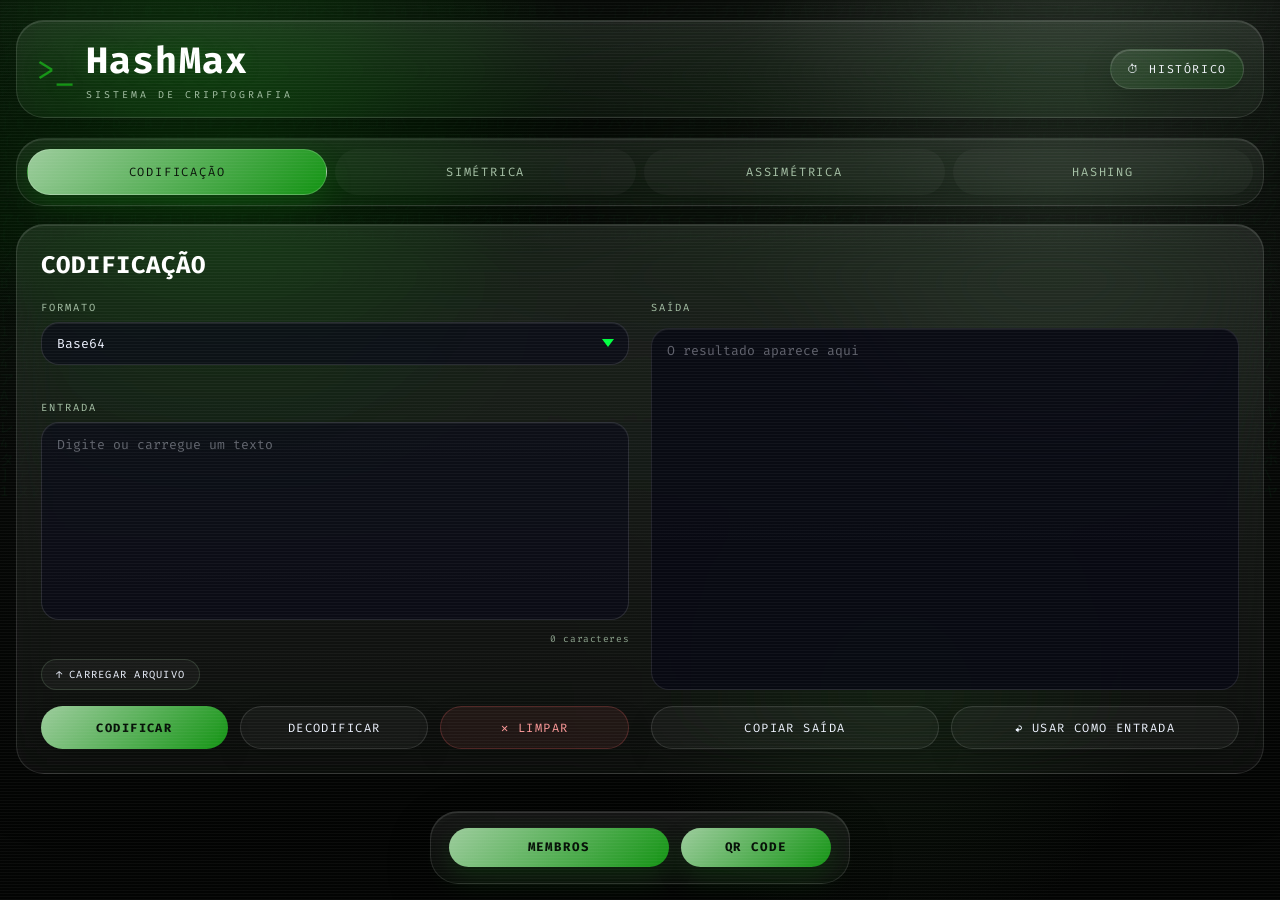
==== commit 407f3f4d: "refactor: Atualizei o index.html adicionando um novo QrCode; removi o hashmax.html; melhorei o readm" ====
--- a/index.html
+++ b/index.html
@@ -2,7 +2,7 @@
 <html lang="pt-BR">
 <head>
 <meta charset="UTF-8">
-<meta name="viewport" content="width=device-width, initial-scale=1.0">
+<meta name="viewport" content="width=device-width, initial-scale=1.0, user-scalable=no">
 <title>HashMax — Sistema de Criptografia</title>
 <link rel="preconnect" href="https://fonts.googleapis.com">
 <link href="https://fonts.googleapis.com/css2?family=Fira+Code:wght@300;400;500;600;700&family=Share+Tech+Mono&display=swap" rel="stylesheet">
@@ -250,19 +250,33 @@
       <div>
         <p class="members-kicker">REPOSITÓRIO</p>
         <h2 id="qr-modal-title">QR Code</h2>
-        <p class="members-subtitle">Escaneie o código para abrir o repositório do HashMax no GitHub.</p>
+        <p class="members-subtitle">Escaneie os códigos para acessar o repositório e a página do HashMax.</p>
       </div>
       <button class="btn btn-outline btn-block members-top-btn" onclick="closeQrModal()">Fechar</button>
     </div>
-    <div class="qr-card">
-      <img
-        class="qr-image"
-        src="https://api.qrserver.com/v1/create-qr-code/?size=320x320&data=https%3A%2F%2Fgithub.com%2Fjotavedreis%2Fcriptografia-HASHMAX"
-        alt="QR Code do repositório GitHub do HashMax"
-      >
-      <a class="qr-link" href="https://github.com/jotavedreis/criptografia-HASHMAX" target="_blank" rel="noopener noreferrer">
-        https://github.com/jotavedreis/criptografia-HASHMAX
-      </a>
+    <div class="qr-container">
+      <div class="qr-card">
+        <h2>Repositório GitHub</h2>
+        <img
+          class="qr-image"
+          src="https://api.qrserver.com/v1/create-qr-code/?size=320x320&data=https%3A%2F%2Fgithub.com%2Fjotavedreis%2Fcriptografia-HASHMAX"
+          alt="QR Code do repositório GitHub do HashMax"
+        >
+        <a class="qr-link" href="https://github.com/jotavedreis/criptografia-HASHMAX" target="_blank" rel="noopener noreferrer">
+          https://github.com/jotavedreis/criptografia-HASHMAX
+        </a>
+      </div>
+      <div class="qr-card">
+        <h2>Página do HashMax</h2>
+        <img
+          class="qr-image"
+          src="https://api.qrserver.com/v1/create-qr-code/?size=320x320&data=https%3A%2F%2Fjotavedreis.github.io%2Fcriptografia-HASHMAX%2F"
+          alt="QR Code da página GitHub Pages do HashMax"
+        >
+        <a class="qr-link" href="https://jotavedreis.github.io/criptografia-HASHMAX/" target="_blank" rel="noopener noreferrer">
+          https://jotavedreis.github.io/criptografia-HASHMAX/
+        </a>
+      </div>
     </div>
   </div>
 </div>
--- a/style.css
+++ b/style.css
@@ -89,6 +89,7 @@
   border-radius:18px;box-shadow:inset 0 1px 0 rgba(255,255,255,.05)}
 textarea:focus,input[type=text]:focus{border-color:rgba(156,204,156,.45);box-shadow:0 0 0 4px rgba(20,148,20,.1),0 16px 30px rgba(0,0,0,.2)}
 textarea::placeholder,input::placeholder{color:rgba(238,243,255,.38)}
+textarea.dragover{border-color:var(--green);background:rgba(20,148,20,.12);box-shadow:inset 0 1px 0 rgba(255,255,255,.05),0 0 0 2px rgba(20,148,20,.18)}
 select{font-family:var(--font);background:rgba(10,12,24,.72);border:1px solid rgba(255,255,255,.12);
   color:#eef3ff;padding:.75rem .95rem;outline:none;font-size:.82rem;width:100%;cursor:pointer;
   appearance:none;background-image:url("data:image/svg+xml,%3Csvg xmlns='http://www.w3.org/2000/svg' width='12' height='8'%3E%3Cpath d='M0 0l6 8 6-8z' fill='%2300ff41'/%3E%3C/svg%3E");
@@ -123,6 +124,10 @@
 
 .output-label{font-size:.65rem;color:var(--muted);letter-spacing:.2em;text-transform:uppercase;margin-bottom:.4rem}
 textarea.out{color:var(--text);background:rgba(8,10,20,.88);border-color:rgba(255,255,255,.1)}
+
+/* Coluna de saída alinhada */
+.panel .grid-2>div:last-child{display:flex;flex-direction:column;gap:.5rem}
+.panel .grid-2>div:last-child textarea.out{flex:1;resize:none;min-height:220px}
 
 /* Informação do algoritmo selecionado (sua adição) */
 .algo-info{font-size:.62rem;color:var(--green-soft);letter-spacing:.04em;line-height:1.5;
@@ -245,6 +250,8 @@
 .modal-close-x:hover{color:#fff;background:rgba(255,255,255,.12);border-color:rgba(255,255,255,.24)}
 
 .qr-modal-dialog{width:min(680px,calc(100vw - 2rem))}
+.qr-container{display:flex;flex-direction:column;gap:1rem;width:100%}
+@media(min-width:900px){.qr-container{flex-direction:row;justify-content:center;align-items:stretch}}
 .qr-card{display:flex;flex-direction:column;align-items:center;gap:1rem;padding:1.25rem;border:1px solid rgba(255,255,255,.11);
   border-radius:28px;background:rgba(255,255,255,.04);box-shadow:0 12px 30px rgba(0,0,0,.16), inset 0 1px 0 rgba(255,255,255,.06)}
 .qr-image{width:min(320px,100%);aspect-ratio:1/1;object-fit:contain;padding:.75rem;border-radius:22px;background:#fff}
@@ -288,4 +295,4 @@
   .footer-actions{gap:.5rem}
   .footer-brand-btn{min-width:0;flex:1}
   .footer-qr-btn{min-width:0}
-}
+}
